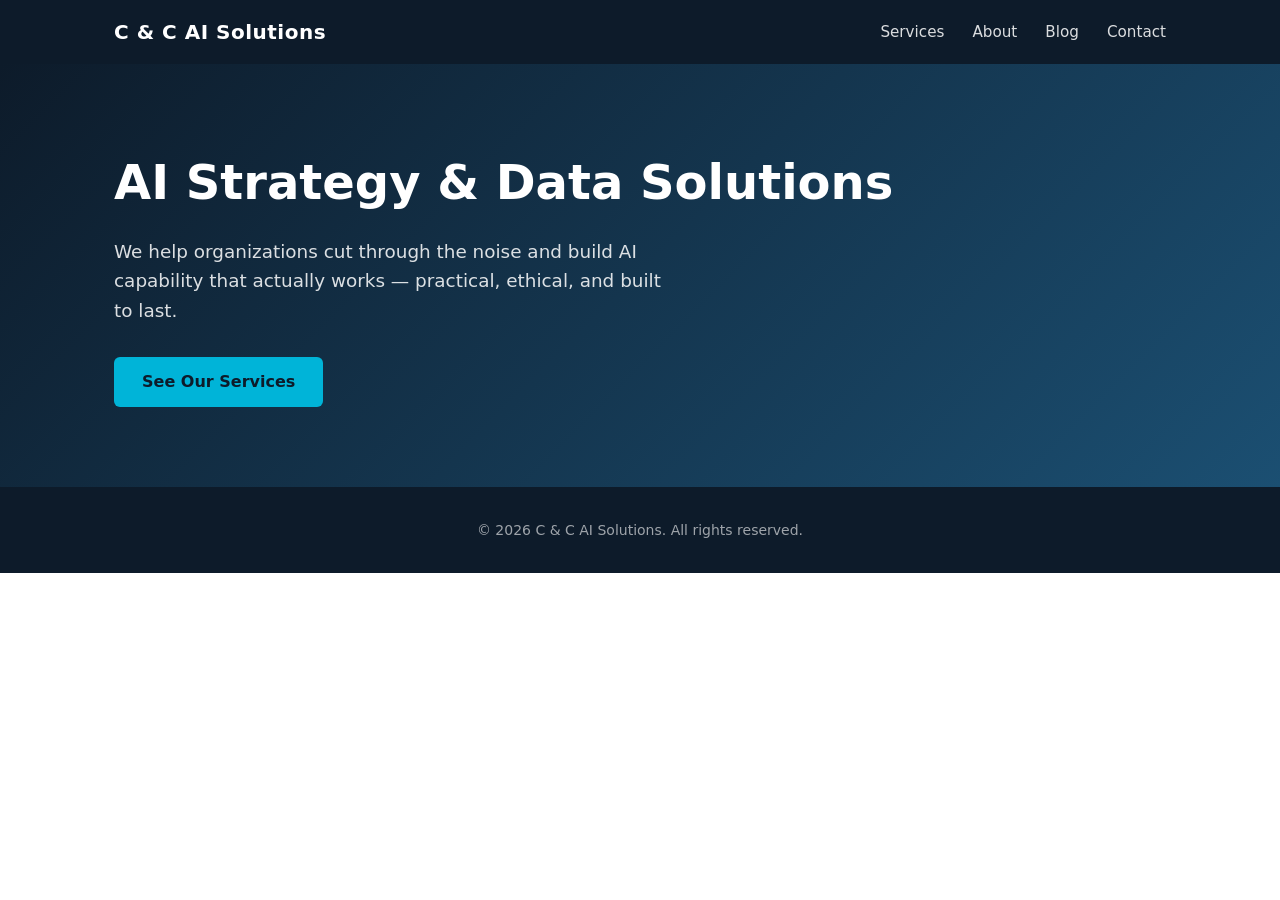
==== index.html @ f87820d6 "Initial site scaffold for C & C AI Solutions Adds homepage, services, about, blog, contact pages wit" ====
<!DOCTYPE html>
<html lang="en">
<head>
  <meta charset="UTF-8" />
  <meta name="viewport" content="width=device-width, initial-scale=1.0" />
  <meta name="description" content="C & C AI Solutions — AI strategy, data consulting, and implementation for organizations ready to lead." />
  <meta property="og:title" content="C & C AI Solutions" />
  <meta property="og:description" content="AI strategy, data consulting, and implementation for organizations ready to lead." />
  <meta property="og:url" content="https://cncaisolutions.com/" />
  <meta property="og:image" content="https://cncaisolutions.com/assets/images/og-image.jpg" />
  <title>C & C AI Solutions</title>
  <link rel="stylesheet" href="style.css" />
</head>
<body>

  <header class="site-header">
    <div class="container">
      <a href="index.html" class="logo">C &amp; C AI Solutions</a>
      <nav>
        <a href="services.html">Services</a>
        <a href="about.html">About</a>
        <a href="blog.html">Blog</a>
        <a href="contact.html">Contact</a>
      </nav>
    </div>
  </header>

  <main>
    <section class="hero">
      <div class="container">
        <h1>AI Strategy &amp; Data Solutions</h1>
        <p>We help organizations cut through the noise and build AI capability that actually works — practical, ethical, and built to last.</p>
        <a href="services.html" class="btn">See Our Services</a>
      </div>
    </section>
  </main>

  <footer class="site-footer">
    <div class="container">
      <p>&copy; 2026 C &amp; C AI Solutions. All rights reserved.</p>
    </div>
  </footer>

</body>
</html>
---- style.css ----
/* ── Variables ── */
:root {
  --navy:      #0d1b2a;
  --blue:      #1b4f72;
  --accent:    #00b4d8;
  --light:     #f4f7f9;
  --white:     #ffffff;
  --text:      #2d2d2d;
  --muted:     #6c757d;
  --radius:    6px;
  --max-width: 1100px;
}

/* ── Reset ── */
*, *::before, *::after { box-sizing: border-box; margin: 0; padding: 0; }
body { font-family: 'Segoe UI', system-ui, sans-serif; color: var(--text); background: var(--white); line-height: 1.6; }
a { color: inherit; text-decoration: none; }
img { max-width: 100%; display: block; }

/* ── Layout ── */
.container { max-width: var(--max-width); margin: 0 auto; padding: 0 1.5rem; }

/* ── Header ── */
.site-header { background: var(--navy); padding: 1rem 0; position: sticky; top: 0; z-index: 100; }
.site-header .container { display: flex; align-items: center; justify-content: space-between; }
.logo { color: var(--white); font-size: 1.25rem; font-weight: 700; letter-spacing: 0.5px; }
nav { display: flex; gap: 1.75rem; }
nav a { color: rgba(255,255,255,0.85); font-size: 0.95rem; transition: color 0.2s; }
nav a:hover { color: var(--accent); }

/* ── Hero ── */
.hero { background: linear-gradient(135deg, var(--navy) 0%, var(--blue) 100%); color: var(--white); padding: 5rem 0; }
.hero h1 { font-size: clamp(1.8rem, 4vw, 3rem); font-weight: 700; margin-bottom: 1rem; }
.hero p { font-size: 1.15rem; max-width: 560px; color: rgba(255,255,255,0.85); margin-bottom: 2rem; }

/* ── Buttons ── */
.btn { display: inline-block; background: var(--accent); color: var(--navy); font-weight: 600; padding: 0.75rem 1.75rem; border-radius: var(--radius); transition: opacity 0.2s; }
.btn:hover { opacity: 0.85; }
.btn-outline { background: transparent; border: 2px solid var(--accent); color: var(--accent); }

/* ── Sections ── */
.section { padding: 4rem 0; }
.section-alt { background: var(--light); }
.section h2 { font-size: 1.75rem; color: var(--navy); margin-bottom: 0.5rem; }
.section .lead { color: var(--muted); margin-bottom: 2.5rem; }

/* ── Cards ── */
.card-grid { display: grid; grid-template-columns: repeat(auto-fit, minmax(280px, 1fr)); gap: 1.5rem; }
.card { background: var(--white); border: 1px solid #e0e6ed; border-radius: var(--radius); padding: 1.75rem; transition: box-shadow 0.2s; }
.card:hover { box-shadow: 0 4px 20px rgba(0,0,0,0.08); }
.card h3 { color: var(--navy); margin-bottom: 0.5rem; }
.card p { color: var(--muted); font-size: 0.95rem; }

/* ── Blog ── */
.post-meta { font-size: 0.85rem; color: var(--muted); margin-bottom: 0.5rem; }
.post-body { max-width: 720px; margin: 0 auto; }
.post-body h2 { font-size: 2rem; color: var(--navy); margin-bottom: 0.5rem; }
.post-body p { margin-bottom: 1.25rem; }
.post-body h3 { color: var(--navy); margin: 2rem 0 0.5rem; }
.back-link { display: inline-block; margin-bottom: 2rem; color: var(--blue); font-size: 0.9rem; }
.back-link:hover { color: var(--accent); }

/* ── Footer ── */
.site-footer { background: var(--navy); color: rgba(255,255,255,0.6); text-align: center; padding: 2rem 0; font-size: 0.875rem; }

/* ── Responsive ── */
@media (max-width: 640px) {
  nav { gap: 1rem; }
  .hero { padding: 3rem 0; }
}
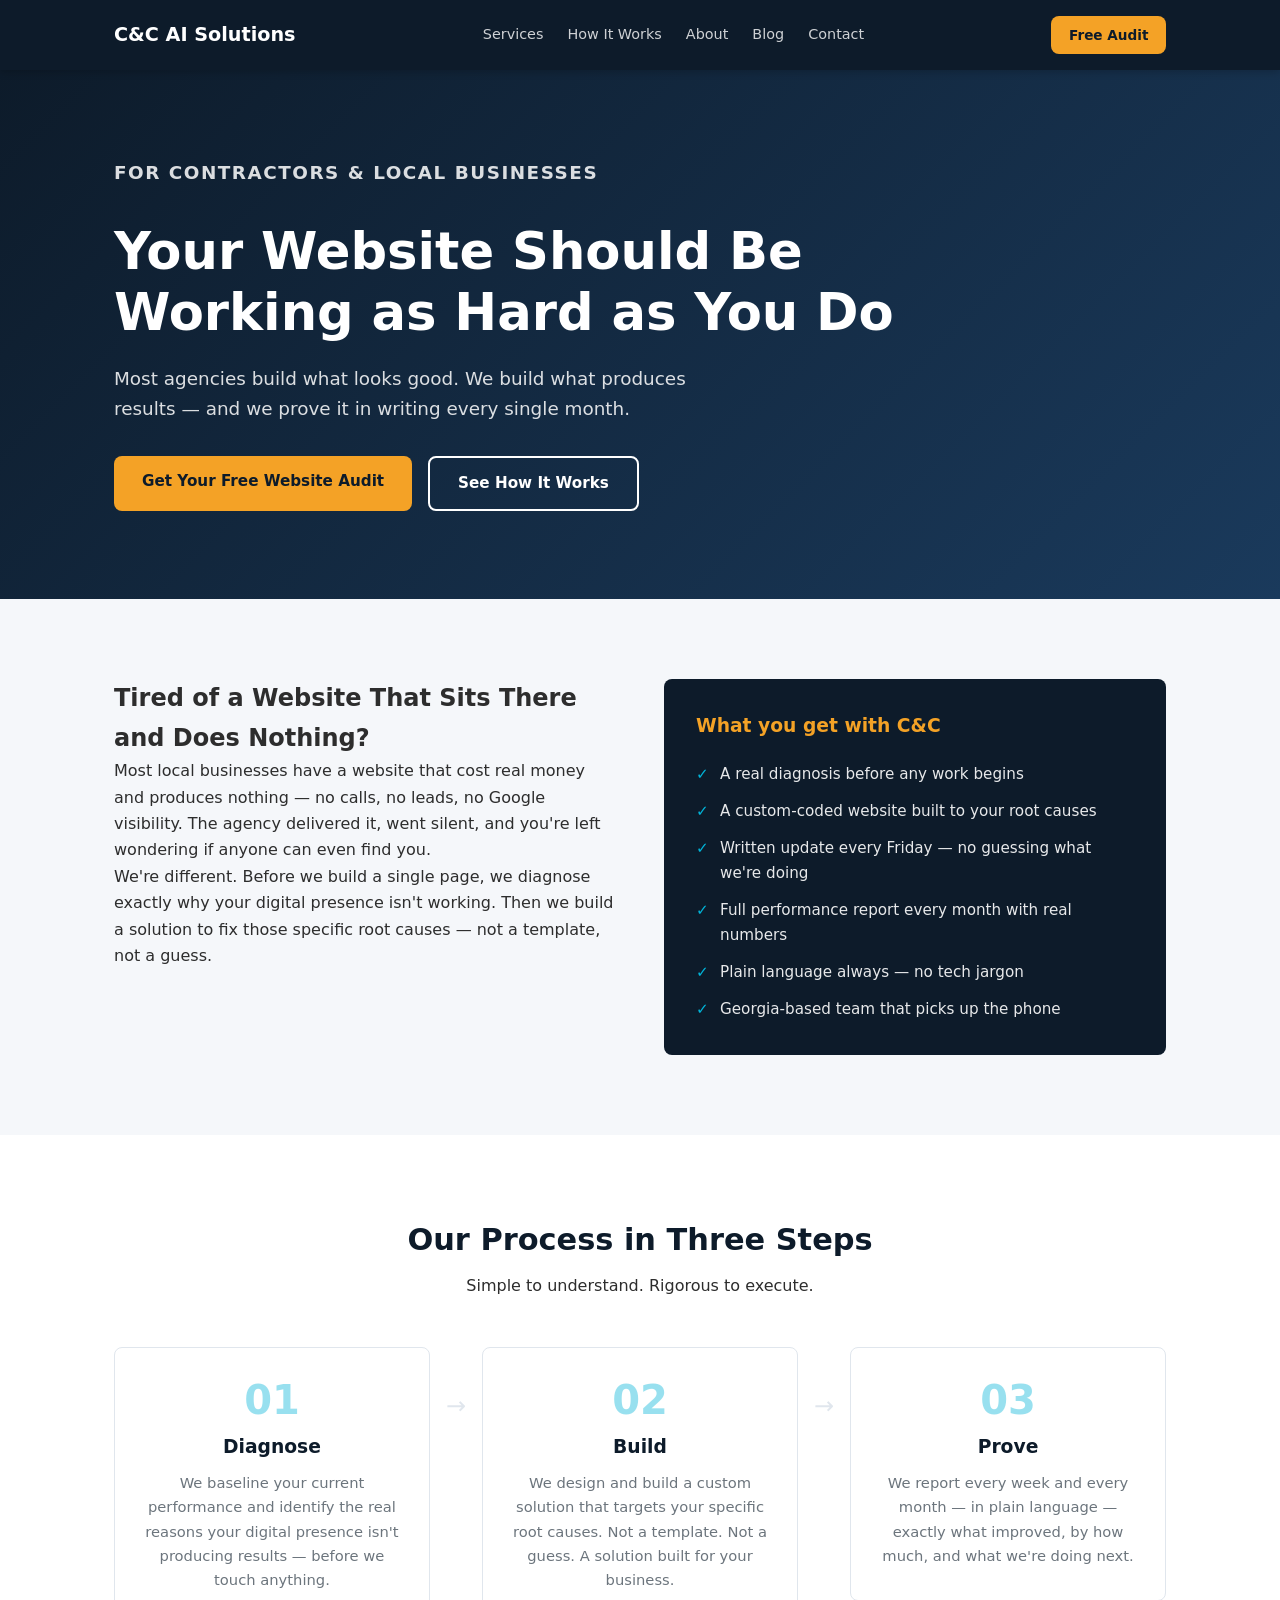
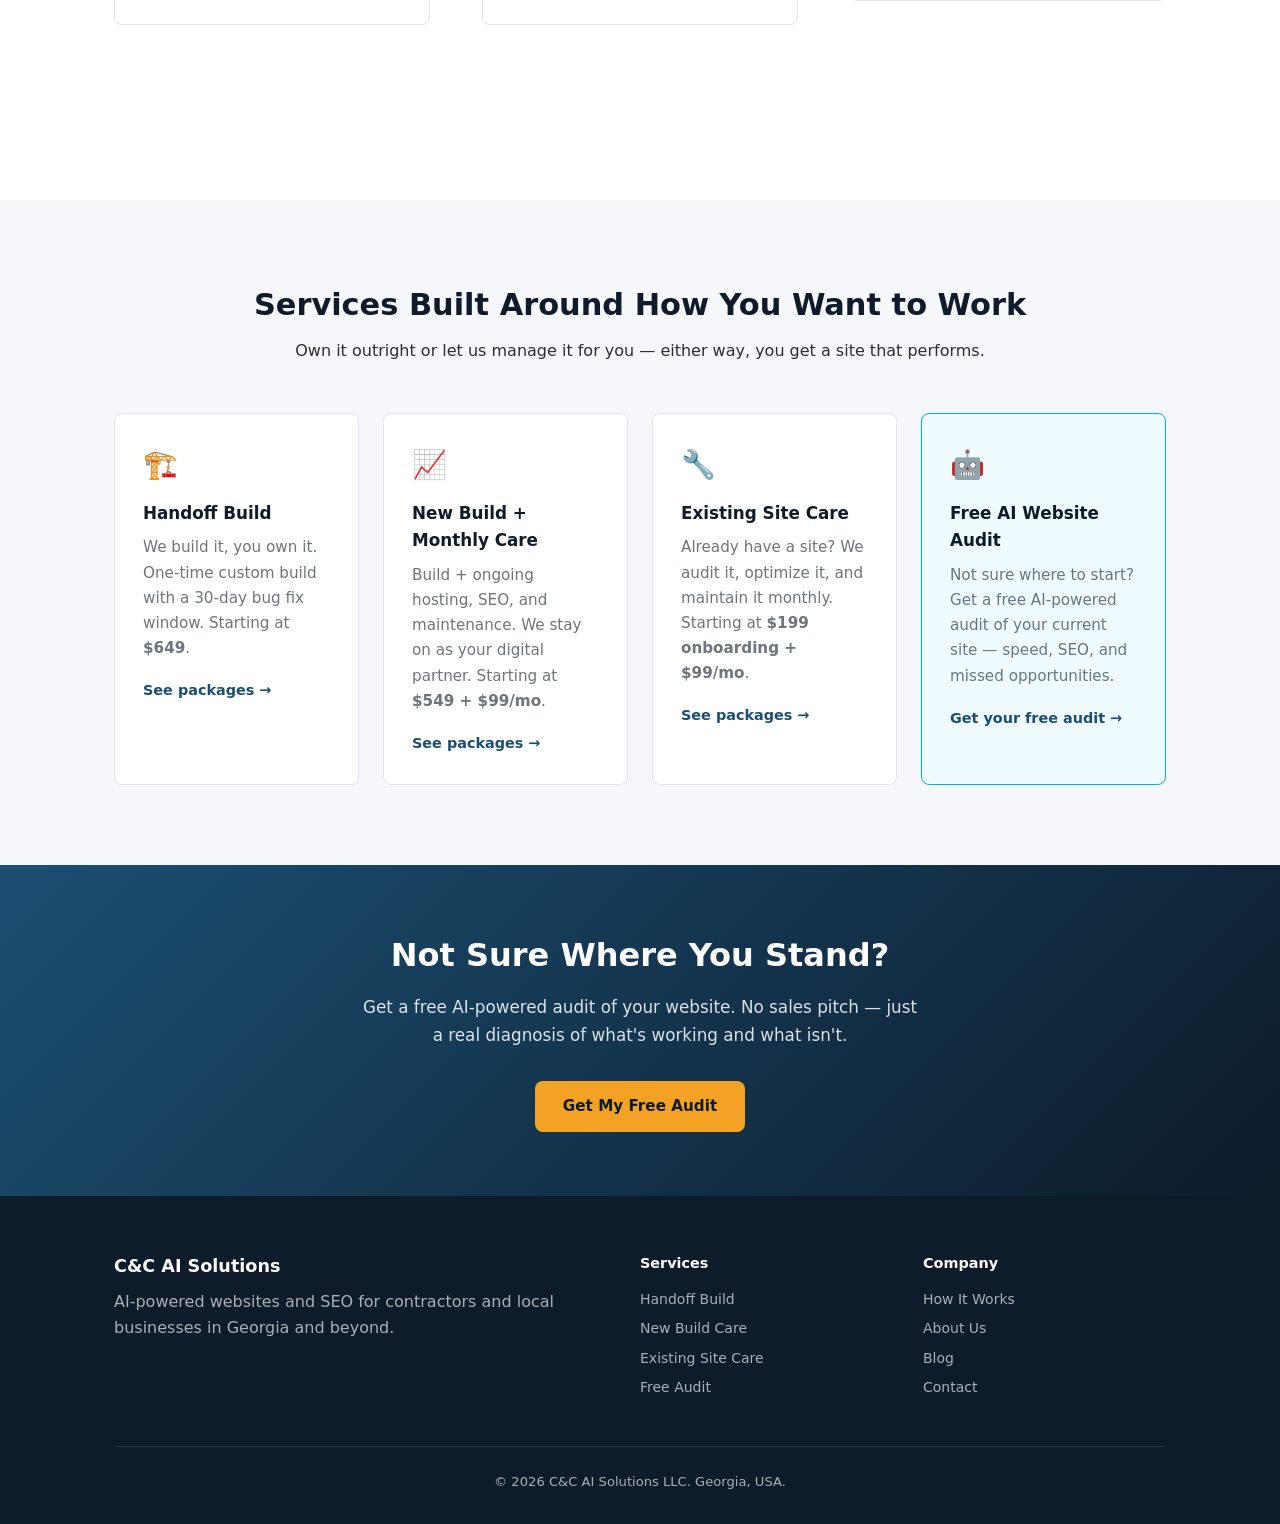
==== commit 0d89bf76: "Build full site from business foundation docs Rewrote all pages with real company content pulled fro" ====
--- a/index.html
+++ b/index.html
@@ -3,41 +3,170 @@
 <head>
   <meta charset="UTF-8" />
   <meta name="viewport" content="width=device-width, initial-scale=1.0" />
-  <meta name="description" content="C & C AI Solutions — AI strategy, data consulting, and implementation for organizations ready to lead." />
-  <meta property="og:title" content="C & C AI Solutions" />
-  <meta property="og:description" content="AI strategy, data consulting, and implementation for organizations ready to lead." />
+  <meta name="description" content="C&C AI Solutions — AI-powered website builds, SEO, and digital marketing for contractors and local businesses in Georgia. Get your free website audit today." />
+  <meta property="og:title" content="C&C AI Solutions — Websites That Produce Results" />
+  <meta property="og:description" content="We diagnose before we build, prove results in writing every month, and serve local businesses that deserve serious digital work." />
   <meta property="og:url" content="https://cncaisolutions.com/" />
-  <meta property="og:image" content="https://cncaisolutions.com/assets/images/og-image.jpg" />
-  <title>C & C AI Solutions</title>
+  <title>C&C AI Solutions — Websites That Produce Results</title>
   <link rel="stylesheet" href="style.css" />
 </head>
 <body>
 
   <header class="site-header">
     <div class="container">
-      <a href="index.html" class="logo">C &amp; C AI Solutions</a>
+      <a href="index.html" class="logo">C&amp;C AI Solutions</a>
       <nav>
         <a href="services.html">Services</a>
+        <a href="process.html">How It Works</a>
         <a href="about.html">About</a>
         <a href="blog.html">Blog</a>
         <a href="contact.html">Contact</a>
       </nav>
+      <a href="audit.html" class="btn btn-sm">Free Audit</a>
     </div>
   </header>
 
   <main>
+
+    <!-- Hero -->
     <section class="hero">
       <div class="container">
-        <h1>AI Strategy &amp; Data Solutions</h1>
-        <p>We help organizations cut through the noise and build AI capability that actually works — practical, ethical, and built to last.</p>
-        <a href="services.html" class="btn">See Our Services</a>
+        <p class="hero-eyebrow">For Contractors &amp; Local Businesses</p>
+        <h1>Your Website Should Be<br>Working as Hard as You Do</h1>
+        <p>Most agencies build what looks good. We build what produces results — and we prove it in writing every single month.</p>
+        <div class="hero-ctas">
+          <a href="audit.html" class="btn">Get Your Free Website Audit</a>
+          <a href="process.html" class="btn btn-outline">See How It Works</a>
+        </div>
       </div>
     </section>
+
+    <!-- Problem/Solution -->
+    <section class="section section-alt">
+      <div class="container">
+        <div class="two-col">
+          <div>
+            <h2>Tired of a Website That Sits There and Does Nothing?</h2>
+            <p>Most local businesses have a website that cost real money and produces nothing — no calls, no leads, no Google visibility. The agency delivered it, went silent, and you're left wondering if anyone can even find you.</p>
+            <p>We're different. Before we build a single page, we diagnose exactly why your digital presence isn't working. Then we build a solution to fix those specific root causes — not a template, not a guess.</p>
+          </div>
+          <div class="checklist-card">
+            <h3>What you get with C&amp;C</h3>
+            <ul class="checklist">
+              <li>A real diagnosis before any work begins</li>
+              <li>A custom-coded website built to your root causes</li>
+              <li>Written update every Friday — no guessing what we're doing</li>
+              <li>Full performance report every month with real numbers</li>
+              <li>Plain language always — no tech jargon</li>
+              <li>Georgia-based team that picks up the phone</li>
+            </ul>
+          </div>
+        </div>
+      </div>
+    </section>
+
+    <!-- 3-Step Process -->
+    <section class="section">
+      <div class="container">
+        <div class="section-header">
+          <h2>Our Process in Three Steps</h2>
+          <p class="lead">Simple to understand. Rigorous to execute.</p>
+        </div>
+        <div class="steps">
+          <div class="step">
+            <div class="step-number">01</div>
+            <h3>Diagnose</h3>
+            <p>We baseline your current performance and identify the real reasons your digital presence isn't producing results — before we touch anything.</p>
+          </div>
+          <div class="step-arrow">→</div>
+          <div class="step">
+            <div class="step-number">02</div>
+            <h3>Build</h3>
+            <p>We design and build a custom solution that targets your specific root causes. Not a template. Not a guess. A solution built for your business.</p>
+          </div>
+          <div class="step-arrow">→</div>
+          <div class="step">
+            <div class="step-number">03</div>
+            <h3>Prove</h3>
+            <p>We report every week and every month — in plain language — exactly what improved, by how much, and what we're doing next.</p>
+          </div>
+        </div>
+        <div style="text-align:center;margin-top:2.5rem;">
+          <a href="process.html" class="btn btn-outline">See the Full Process</a>
+        </div>
+      </div>
+    </section>
+
+    <!-- Services Overview -->
+    <section class="section section-alt">
+      <div class="container">
+        <div class="section-header">
+          <h2>Services Built Around How You Want to Work</h2>
+          <p class="lead">Own it outright or let us manage it for you — either way, you get a site that performs.</p>
+        </div>
+        <div class="card-grid">
+          <div class="card">
+            <div class="card-icon">🏗️</div>
+            <h3>Handoff Build</h3>
+            <p>We build it, you own it. One-time custom build with a 30-day bug fix window. Starting at <strong>$649</strong>.</p>
+            <a href="services.html#handoff" class="card-link">See packages →</a>
+          </div>
+          <div class="card">
+            <div class="card-icon">📈</div>
+            <h3>New Build + Monthly Care</h3>
+            <p>Build + ongoing hosting, SEO, and maintenance. We stay on as your digital partner. Starting at <strong>$549 + $99/mo</strong>.</p>
+            <a href="services.html#subscription" class="card-link">See packages →</a>
+          </div>
+          <div class="card">
+            <div class="card-icon">🔧</div>
+            <h3>Existing Site Care</h3>
+            <p>Already have a site? We audit it, optimize it, and maintain it monthly. Starting at <strong>$199 onboarding + $99/mo</strong>.</p>
+            <a href="services.html#existing" class="card-link">See packages →</a>
+          </div>
+          <div class="card card-accent">
+            <div class="card-icon">🤖</div>
+            <h3>Free AI Website Audit</h3>
+            <p>Not sure where to start? Get a free AI-powered audit of your current site — speed, SEO, and missed opportunities.</p>
+            <a href="audit.html" class="card-link">Get your free audit →</a>
+          </div>
+        </div>
+      </div>
+    </section>
+
+    <!-- CTA Banner -->
+    <section class="cta-banner">
+      <div class="container">
+        <h2>Not Sure Where You Stand?</h2>
+        <p>Get a free AI-powered audit of your website. No sales pitch — just a real diagnosis of what's working and what isn't.</p>
+        <a href="audit.html" class="btn">Get My Free Audit</a>
+      </div>
+    </section>
+
   </main>
 
   <footer class="site-footer">
     <div class="container">
-      <p>&copy; 2026 C &amp; C AI Solutions. All rights reserved.</p>
+      <div class="footer-grid">
+        <div>
+          <p class="footer-brand">C&amp;C AI Solutions</p>
+          <p>AI-powered websites and SEO for contractors and local businesses in Georgia and beyond.</p>
+        </div>
+        <div>
+          <p class="footer-heading">Services</p>
+          <a href="services.html#handoff">Handoff Build</a>
+          <a href="services.html#subscription">New Build Care</a>
+          <a href="services.html#existing">Existing Site Care</a>
+          <a href="audit.html">Free Audit</a>
+        </div>
+        <div>
+          <p class="footer-heading">Company</p>
+          <a href="process.html">How It Works</a>
+          <a href="about.html">About Us</a>
+          <a href="blog.html">Blog</a>
+          <a href="contact.html">Contact</a>
+        </div>
+      </div>
+      <p class="footer-copy">&copy; 2026 C&amp;C AI Solutions LLC. Georgia, USA.</p>
     </div>
   </footer>
 
--- a/style.css
+++ b/style.css
@@ -3,56 +3,136 @@
   --navy:      #0d1b2a;
   --blue:      #1b4f72;
   --accent:    #00b4d8;
-  --light:     #f4f7f9;
+  --amber:     #f4a226;
+  --light:     #f5f7fa;
   --white:     #ffffff;
   --text:      #2d2d2d;
   --muted:     #6c757d;
-  --radius:    6px;
+  --border:    #e0e6ed;
+  --radius:    8px;
   --max-width: 1100px;
 }
 
 /* ── Reset ── */
 *, *::before, *::after { box-sizing: border-box; margin: 0; padding: 0; }
-body { font-family: 'Segoe UI', system-ui, sans-serif; color: var(--text); background: var(--white); line-height: 1.6; }
+body { font-family: 'Segoe UI', system-ui, sans-serif; color: var(--text); background: var(--white); line-height: 1.65; }
 a { color: inherit; text-decoration: none; }
 img { max-width: 100%; display: block; }
 
 /* ── Layout ── */
 .container { max-width: var(--max-width); margin: 0 auto; padding: 0 1.5rem; }
+.two-col { display: grid; grid-template-columns: 1fr 1fr; gap: 3rem; align-items: start; }
+.section-header { text-align: center; margin-bottom: 3rem; }
+.section-header h2 { font-size: 1.9rem; color: var(--navy); margin-bottom: 0.5rem; }
 
 /* ── Header ── */
-.site-header { background: var(--navy); padding: 1rem 0; position: sticky; top: 0; z-index: 100; }
-.site-header .container { display: flex; align-items: center; justify-content: space-between; }
-.logo { color: var(--white); font-size: 1.25rem; font-weight: 700; letter-spacing: 0.5px; }
-nav { display: flex; gap: 1.75rem; }
-nav a { color: rgba(255,255,255,0.85); font-size: 0.95rem; transition: color 0.2s; }
+.site-header { background: var(--navy); padding: 1rem 0; position: sticky; top: 0; z-index: 100; box-shadow: 0 2px 8px rgba(0,0,0,0.2); }
+.site-header .container { display: flex; align-items: center; justify-content: space-between; gap: 1rem; }
+.logo { color: var(--white); font-size: 1.2rem; font-weight: 700; white-space: nowrap; }
+nav { display: flex; gap: 1.5rem; flex: 1; justify-content: center; }
+nav a { color: rgba(255,255,255,0.8); font-size: 0.9rem; transition: color 0.2s; }
 nav a:hover { color: var(--accent); }
 
+/* ── Buttons ── */
+.btn { display: inline-block; background: var(--amber); color: var(--navy); font-weight: 700; padding: 0.8rem 1.75rem; border-radius: var(--radius); transition: opacity 0.2s; font-size: 0.95rem; }
+.btn:hover { opacity: 0.88; }
+.btn-outline { background: transparent; border: 2px solid var(--white); color: var(--white); }
+.btn-outline:hover { background: rgba(255,255,255,0.1); opacity: 1; }
+.btn-sm { padding: 0.5rem 1.1rem; font-size: 0.85rem; }
+.btn-navy { background: var(--navy); color: var(--white); }
+.btn-navy:hover { opacity: 0.85; }
+
 /* ── Hero ── */
-.hero { background: linear-gradient(135deg, var(--navy) 0%, var(--blue) 100%); color: var(--white); padding: 5rem 0; }
-.hero h1 { font-size: clamp(1.8rem, 4vw, 3rem); font-weight: 700; margin-bottom: 1rem; }
-.hero p { font-size: 1.15rem; max-width: 560px; color: rgba(255,255,255,0.85); margin-bottom: 2rem; }
-
-/* ── Buttons ── */
-.btn { display: inline-block; background: var(--accent); color: var(--navy); font-weight: 600; padding: 0.75rem 1.75rem; border-radius: var(--radius); transition: opacity 0.2s; }
-.btn:hover { opacity: 0.85; }
-.btn-outline { background: transparent; border: 2px solid var(--accent); color: var(--accent); }
+.hero { background: linear-gradient(135deg, var(--navy) 0%, #1a3a5c 100%); color: var(--white); padding: 5.5rem 0; }
+.hero-eyebrow { font-size: 0.85rem; font-weight: 600; letter-spacing: 1.5px; text-transform: uppercase; color: var(--amber); margin-bottom: 1rem; }
+.hero h1 { font-size: clamp(2rem, 4.5vw, 3.2rem); font-weight: 800; line-height: 1.2; margin-bottom: 1.25rem; }
+.hero > .container > p { font-size: 1.15rem; max-width: 580px; color: rgba(255,255,255,0.85); margin-bottom: 2rem; }
+.hero-ctas { display: flex; gap: 1rem; flex-wrap: wrap; }
 
 /* ── Sections ── */
-.section { padding: 4rem 0; }
+.section { padding: 5rem 0; }
 .section-alt { background: var(--light); }
-.section h2 { font-size: 1.75rem; color: var(--navy); margin-bottom: 0.5rem; }
-.section .lead { color: var(--muted); margin-bottom: 2.5rem; }
 
 /* ── Cards ── */
-.card-grid { display: grid; grid-template-columns: repeat(auto-fit, minmax(280px, 1fr)); gap: 1.5rem; }
-.card { background: var(--white); border: 1px solid #e0e6ed; border-radius: var(--radius); padding: 1.75rem; transition: box-shadow 0.2s; }
-.card:hover { box-shadow: 0 4px 20px rgba(0,0,0,0.08); }
-.card h3 { color: var(--navy); margin-bottom: 0.5rem; }
-.card p { color: var(--muted); font-size: 0.95rem; }
+.card-grid { display: grid; grid-template-columns: repeat(auto-fit, minmax(240px, 1fr)); gap: 1.5rem; }
+.card { background: var(--white); border: 1px solid var(--border); border-radius: var(--radius); padding: 1.75rem; transition: box-shadow 0.2s, transform 0.2s; }
+.card:hover { box-shadow: 0 6px 24px rgba(0,0,0,0.09); transform: translateY(-2px); }
+.card-accent { border-color: var(--accent); background: #f0fbff; }
+.card-icon { font-size: 1.75rem; margin-bottom: 0.75rem; }
+.card h3 { color: var(--navy); margin-bottom: 0.5rem; font-size: 1.05rem; }
+.card p { color: var(--muted); font-size: 0.95rem; margin-bottom: 1rem; }
+.card-link { color: var(--blue); font-size: 0.9rem; font-weight: 600; }
+.card-link:hover { color: var(--accent); }
+
+/* ── Checklist card ── */
+.checklist-card { background: var(--navy); color: var(--white); border-radius: var(--radius); padding: 2rem; }
+.checklist-card h3 { color: var(--amber); margin-bottom: 1.25rem; }
+.checklist { list-style: none; display: flex; flex-direction: column; gap: 0.75rem; }
+.checklist li { padding-left: 1.5rem; position: relative; font-size: 0.95rem; color: rgba(255,255,255,0.9); }
+.checklist li::before { content: '✓'; position: absolute; left: 0; color: var(--accent); font-weight: 700; }
+
+/* ── Steps ── */
+.steps { display: flex; align-items: flex-start; gap: 1rem; }
+.step { flex: 1; text-align: center; padding: 2rem 1.5rem; background: var(--white); border: 1px solid var(--border); border-radius: var(--radius); }
+.step-number { font-size: 2.5rem; font-weight: 800; color: var(--accent); opacity: 0.4; line-height: 1; margin-bottom: 0.75rem; }
+.step h3 { color: var(--navy); margin-bottom: 0.5rem; }
+.step p { color: var(--muted); font-size: 0.92rem; }
+.step-arrow { font-size: 1.5rem; color: var(--border); padding-top: 2.5rem; flex-shrink: 0; }
+
+/* ── CTA Banner ── */
+.cta-banner { background: linear-gradient(135deg, var(--blue) 0%, var(--navy) 100%); color: var(--white); text-align: center; padding: 4rem 0; }
+.cta-banner h2 { font-size: 2rem; margin-bottom: 0.75rem; }
+.cta-banner p { font-size: 1.05rem; color: rgba(255,255,255,0.85); margin-bottom: 2rem; max-width: 560px; margin-left: auto; margin-right: auto; }
+
+/* ── Process page ── */
+.phase-grid { display: flex; flex-direction: column; gap: 2rem; }
+.phase { display: grid; grid-template-columns: 80px 1fr; gap: 1.5rem; align-items: start; }
+.phase-badge { width: 64px; height: 64px; border-radius: 50%; background: var(--navy); color: var(--white); display: flex; align-items: center; justify-content: center; font-weight: 800; font-size: 0.8rem; text-align: center; line-height: 1.2; flex-shrink: 0; }
+.phase-body h3 { color: var(--navy); font-size: 1.2rem; margin-bottom: 0.5rem; }
+.phase-body p { color: var(--muted); margin-bottom: 0.75rem; }
+.phase-body .tags { display: flex; flex-wrap: wrap; gap: 0.4rem; }
+.phase-body .tag { background: var(--light); border: 1px solid var(--border); border-radius: 20px; padding: 0.2rem 0.75rem; font-size: 0.78rem; color: var(--blue); font-weight: 600; }
+
+/* ── Pricing tables ── */
+.pricing-section { margin-bottom: 4rem; }
+.pricing-section h2 { color: var(--navy); font-size: 1.6rem; margin-bottom: 0.4rem; }
+.pricing-section .subhead { color: var(--muted); margin-bottom: 2rem; }
+.pricing-grid { display: grid; grid-template-columns: repeat(auto-fit, minmax(260px, 1fr)); gap: 1.5rem; }
+.price-card { border: 1px solid var(--border); border-radius: var(--radius); overflow: hidden; }
+.price-card.featured { border-color: var(--accent); box-shadow: 0 0 0 2px var(--accent); }
+.price-card-header { padding: 1.5rem; background: var(--navy); color: var(--white); }
+.price-card-header h3 { font-size: 1.1rem; margin-bottom: 0.25rem; }
+.price-card-header .price { font-size: 1.9rem; font-weight: 800; color: var(--amber); }
+.price-card-header .price span { font-size: 0.9rem; font-weight: 400; color: rgba(255,255,255,0.7); }
+.price-card-body { padding: 1.5rem; }
+.feature-list { list-style: none; display: flex; flex-direction: column; gap: 0.6rem; margin-bottom: 1.5rem; }
+.feature-list li { font-size: 0.9rem; color: var(--text); padding-left: 1.4rem; position: relative; }
+.feature-list li::before { content: '✓'; position: absolute; left: 0; color: var(--accent); font-weight: 700; }
+.feature-list li.no::before { content: '—'; color: var(--border); }
+.feature-list li.no { color: var(--muted); }
+
+/* ── About page ── */
+.founder-grid { display: grid; grid-template-columns: 1fr 1fr; gap: 2.5rem; }
+.founder-card { border: 1px solid var(--border); border-radius: var(--radius); padding: 2rem; }
+.founder-card h3 { color: var(--navy); font-size: 1.2rem; margin-bottom: 0.25rem; }
+.founder-card .founder-role { color: var(--accent); font-size: 0.85rem; font-weight: 600; text-transform: uppercase; letter-spacing: 1px; margin-bottom: 1rem; }
+.founder-card p { color: var(--muted); font-size: 0.95rem; }
+
+/* ── Audit / Contact forms ── */
+.form-card { background: var(--white); border: 1px solid var(--border); border-radius: var(--radius); padding: 2.5rem; max-width: 600px; }
+.form-group { margin-bottom: 1.25rem; }
+.form-group label { display: block; font-size: 0.9rem; font-weight: 600; color: var(--navy); margin-bottom: 0.4rem; }
+.form-group input, .form-group textarea, .form-group select { width: 100%; padding: 0.7rem 1rem; border: 1px solid var(--border); border-radius: var(--radius); font-size: 0.95rem; font-family: inherit; color: var(--text); background: var(--white); transition: border-color 0.2s; }
+.form-group input:focus, .form-group textarea:focus, .form-group select:focus { outline: none; border-color: var(--accent); }
+.form-group textarea { min-height: 120px; resize: vertical; }
 
 /* ── Blog ── */
-.post-meta { font-size: 0.85rem; color: var(--muted); margin-bottom: 0.5rem; }
+.post-card { border: 1px solid var(--border); border-radius: var(--radius); padding: 1.75rem; margin-bottom: 1.5rem; transition: box-shadow 0.2s; }
+.post-card:hover { box-shadow: 0 4px 16px rgba(0,0,0,0.07); }
+.post-meta { font-size: 0.82rem; color: var(--muted); margin-bottom: 0.4rem; }
+.post-card h3 { color: var(--navy); margin-bottom: 0.5rem; }
+.post-card h3 a:hover { color: var(--blue); }
+.post-card p { color: var(--muted); font-size: 0.93rem; }
 .post-body { max-width: 720px; margin: 0 auto; }
 .post-body h2 { font-size: 2rem; color: var(--navy); margin-bottom: 0.5rem; }
 .post-body p { margin-bottom: 1.25rem; }
@@ -61,10 +141,25 @@
 .back-link:hover { color: var(--accent); }
 
 /* ── Footer ── */
-.site-footer { background: var(--navy); color: rgba(255,255,255,0.6); text-align: center; padding: 2rem 0; font-size: 0.875rem; }
+.site-footer { background: var(--navy); color: rgba(255,255,255,0.65); padding: 3.5rem 0 2rem; }
+.footer-grid { display: grid; grid-template-columns: 2fr 1fr 1fr; gap: 2.5rem; margin-bottom: 2.5rem; }
+.footer-brand { color: var(--white); font-weight: 700; font-size: 1.1rem; margin-bottom: 0.5rem; }
+.footer-heading { color: var(--white); font-weight: 600; font-size: 0.9rem; margin-bottom: 0.75rem; }
+.footer-grid div a { display: block; font-size: 0.875rem; margin-bottom: 0.4rem; transition: color 0.2s; }
+.footer-grid div a:hover { color: var(--accent); }
+.footer-copy { border-top: 1px solid rgba(255,255,255,0.1); padding-top: 1.5rem; font-size: 0.82rem; text-align: center; }
 
 /* ── Responsive ── */
-@media (max-width: 640px) {
-  nav { gap: 1rem; }
-  .hero { padding: 3rem 0; }
+@media (max-width: 768px) {
+  nav { display: none; }
+  .two-col, .founder-grid, .footer-grid { grid-template-columns: 1fr; }
+  .steps { flex-direction: column; }
+  .step-arrow { transform: rotate(90deg); align-self: center; padding-top: 0; }
+  .phase { grid-template-columns: 48px 1fr; }
+  .footer-grid { grid-template-columns: 1fr 1fr; }
 }
+@media (max-width: 480px) {
+  .hero { padding: 3.5rem 0; }
+  .hero-ctas { flex-direction: column; }
+  .footer-grid { grid-template-columns: 1fr; }
+}
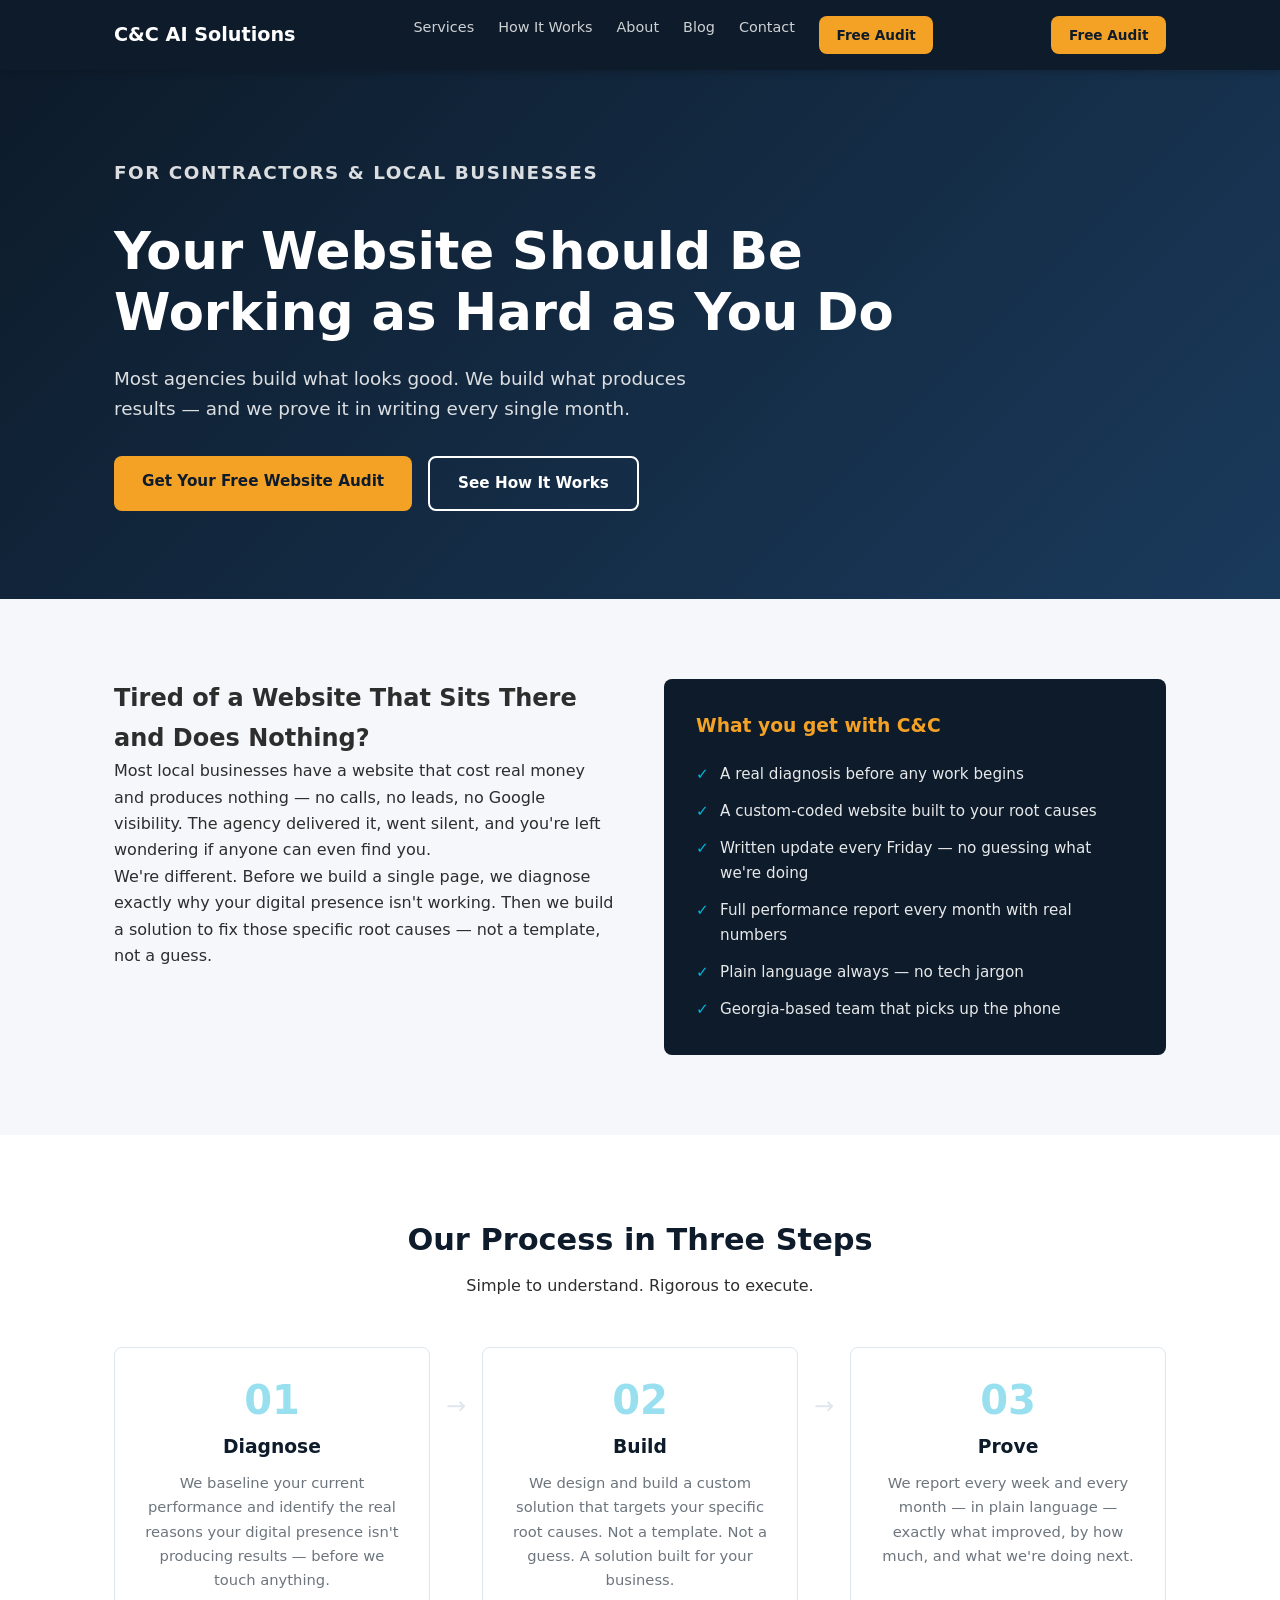
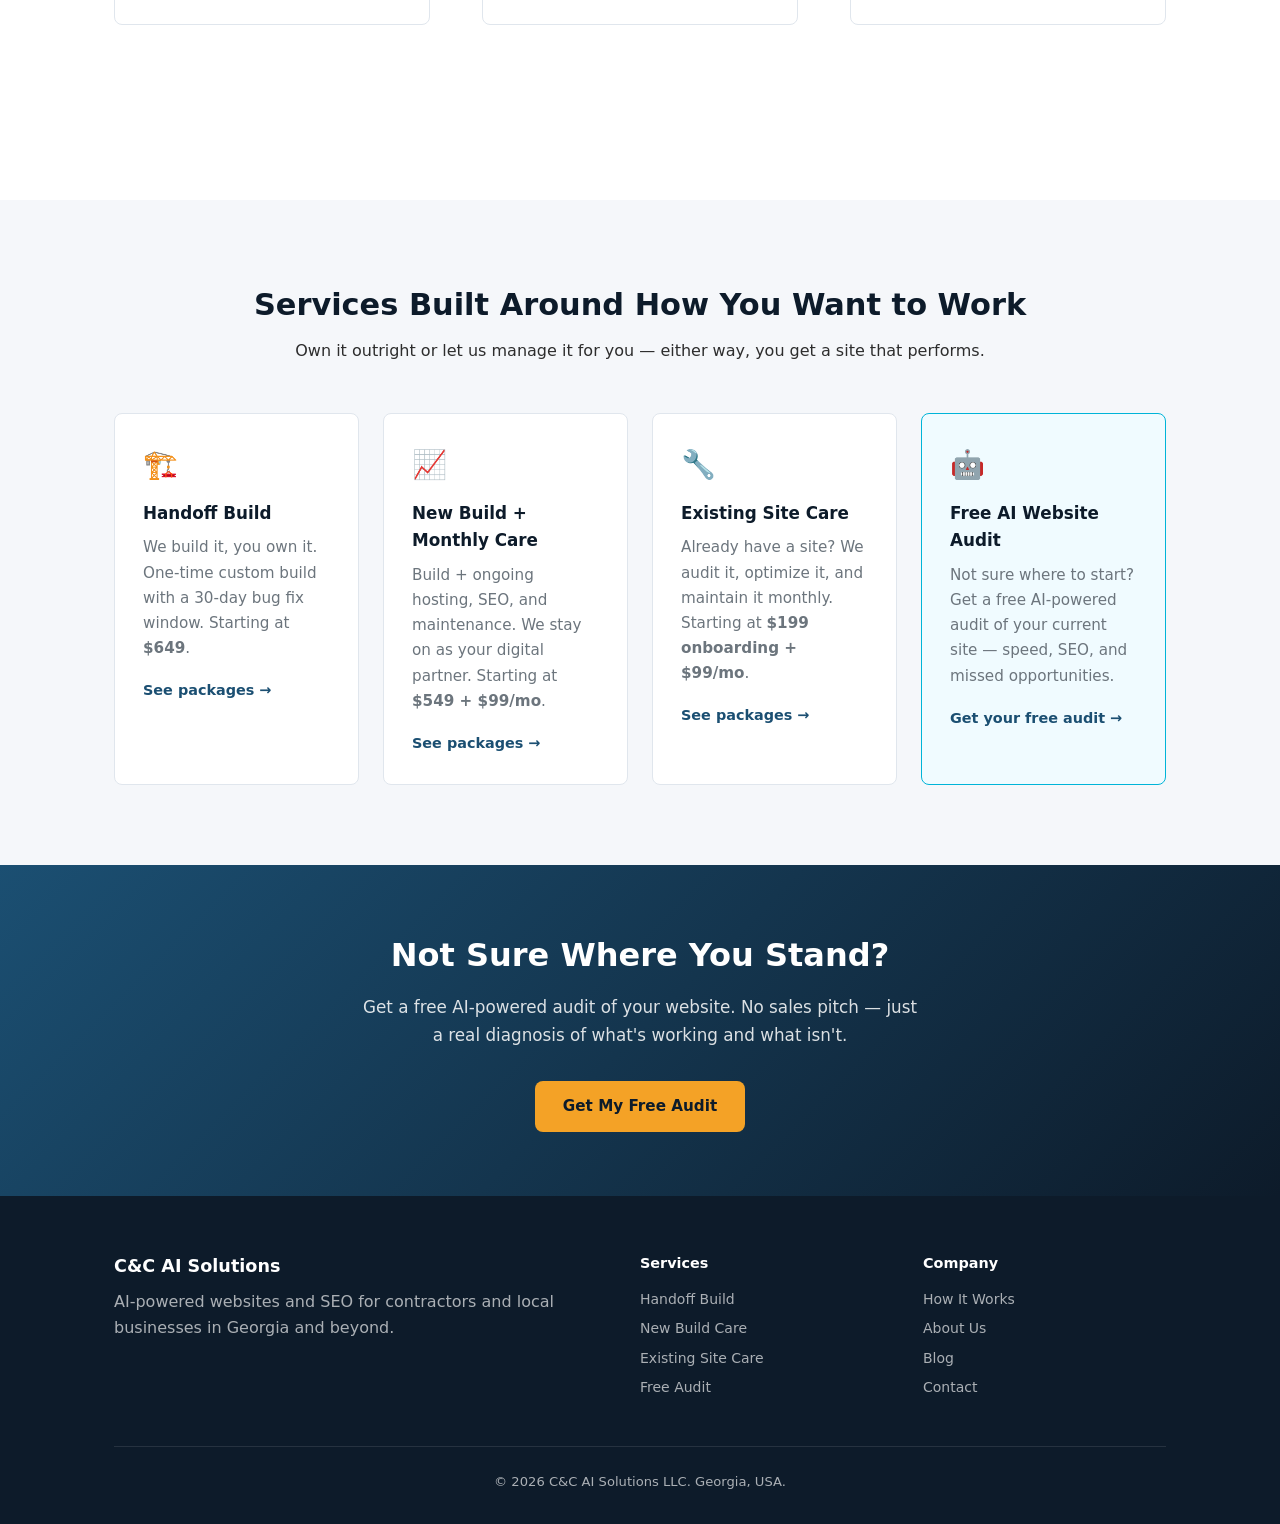
==== commit 5e3465eb: "Full mobile overhaul: hamburger nav, services tabs, leaner pricing cards, tighter process" ====
--- a/index.html
+++ b/index.html
@@ -10,19 +10,24 @@
   <title>C&C AI Solutions — Websites That Produce Results</title>
   <link rel="stylesheet" href="style.css" />
 </head>
-<body>
 
   <header class="site-header">
     <div class="container">
       <a href="index.html" class="logo">C&amp;C AI Solutions</a>
-      <nav>
+      <nav id="main-nav">
         <a href="services.html">Services</a>
         <a href="process.html">How It Works</a>
         <a href="about.html">About</a>
         <a href="blog.html">Blog</a>
         <a href="contact.html">Contact</a>
+        <a href="audit.html" class="btn btn-sm nav-audit">Free Audit</a>
       </nav>
-      <a href="audit.html" class="btn btn-sm">Free Audit</a>
+      <div class="header-right">
+        <a href="audit.html" class="btn btn-sm desktop-audit">Free Audit</a>
+        <button class="hamburger" id="hamburger" aria-label="Open menu" aria-expanded="false">
+          <span></span><span></span><span></span>
+        </button>
+      </div>
     </div>
   </header>
 
@@ -170,5 +175,6 @@
     </div>
   </footer>
 
+  <script src="nav.js"></script>
 </body>
 </html>
--- a/style.css
+++ b/style.css
@@ -72,7 +72,7 @@
 .checklist li::before { content: '✓'; position: absolute; left: 0; color: var(--accent); font-weight: 700; }
 
 /* ── Steps ── */
-.steps { display: flex; align-items: flex-start; gap: 1rem; }
+.steps { display: flex; align-items: stretch; gap: 1rem; }
 .step { flex: 1; text-align: center; padding: 2rem 1.5rem; background: var(--white); border: 1px solid var(--border); border-radius: var(--radius); }
 .step-number { font-size: 2.5rem; font-weight: 800; color: var(--accent); opacity: 0.4; line-height: 1; margin-bottom: 0.75rem; }
 .step h3 { color: var(--navy); margin-bottom: 0.5rem; }
@@ -87,7 +87,7 @@
 /* ── Process page ── */
 .phase-grid { display: flex; flex-direction: column; gap: 2rem; }
 .phase { display: grid; grid-template-columns: 80px 1fr; gap: 1.5rem; align-items: start; }
-.phase-badge { width: 64px; height: 64px; border-radius: 50%; background: var(--navy); color: var(--white); display: flex; align-items: center; justify-content: center; font-weight: 800; font-size: 0.8rem; text-align: center; line-height: 1.2; flex-shrink: 0; }
+.phase-badge { width: 90px; background: var(--navy); color: var(--white); border-radius: 40px; padding: 0.6rem 0.5rem; display: flex; flex-direction: column; align-items: center; justify-content: center; font-weight: 800; font-size: 0.72rem; text-align: center; line-height: 1.4; flex-shrink: 0; letter-spacing: 0.5px; }
 .phase-body h3 { color: var(--navy); font-size: 1.2rem; margin-bottom: 0.5rem; }
 .phase-body p { color: var(--muted); margin-bottom: 0.75rem; }
 .phase-body .tags { display: flex; flex-wrap: wrap; gap: 0.4rem; }
@@ -98,8 +98,9 @@
 .pricing-section h2 { color: var(--navy); font-size: 1.6rem; margin-bottom: 0.4rem; }
 .pricing-section .subhead { color: var(--muted); margin-bottom: 2rem; }
 .pricing-grid { display: grid; grid-template-columns: repeat(auto-fit, minmax(260px, 1fr)); gap: 1.5rem; }
-.price-card { border: 1px solid var(--border); border-radius: var(--radius); overflow: hidden; }
+.price-card { border: 1px solid var(--border); border-radius: var(--radius); overflow: hidden; position: relative; }
 .price-card.featured { border-color: var(--accent); box-shadow: 0 0 0 2px var(--accent); }
+.popular-badge { position: absolute; top: -1px; left: 50%; transform: translateX(-50%); background: var(--amber); color: var(--navy); font-size: 0.72rem; font-weight: 800; text-transform: uppercase; letter-spacing: 1px; padding: 0.25rem 0.9rem; border-radius: 0 0 6px 6px; white-space: nowrap; }
 .price-card-header { padding: 1.5rem; background: var(--navy); color: var(--white); }
 .price-card-header h3 { font-size: 1.1rem; margin-bottom: 0.25rem; }
 .price-card-header .price { font-size: 1.9rem; font-weight: 800; color: var(--amber); }
@@ -149,17 +150,93 @@
 .footer-grid div a:hover { color: var(--accent); }
 .footer-copy { border-top: 1px solid rgba(255,255,255,0.1); padding-top: 1.5rem; font-size: 0.82rem; text-align: center; }
 
+/* ── Hamburger menu ── */
+.header-right { display: flex; align-items: center; gap: 0.75rem; }
+.hamburger { display: none; flex-direction: column; justify-content: center; gap: 5px; background: none; border: none; cursor: pointer; padding: 4px; }
+.hamburger span { display: block; width: 22px; height: 2px; background: var(--white); border-radius: 2px; transition: all 0.25s; }
+.hamburger.active span:nth-child(1) { transform: translateY(7px) rotate(45deg); }
+.hamburger.active span:nth-child(2) { opacity: 0; }
+.hamburger.active span:nth-child(3) { transform: translateY(-7px) rotate(-45deg); }
+
+/* ── Model tabs (services page) ── */
+.model-tabs { gap: 0; margin-bottom: 1.5rem; border: 1px solid var(--border); border-radius: var(--radius); overflow: hidden; }
+.model-tab { flex: 1; padding: 0.7rem 0.5rem; background: var(--white); border: none; border-right: 1px solid var(--border); font-size: 0.82rem; font-weight: 600; color: var(--muted); cursor: pointer; transition: background 0.2s, color 0.2s; }
+.model-tab:last-child { border-right: none; }
+.model-tab.active { background: var(--navy); color: var(--white); }
+
 /* ── Responsive ── */
 @media (max-width: 768px) {
-  nav { display: none; }
-  .two-col, .founder-grid, .footer-grid { grid-template-columns: 1fr; }
-  .steps { flex-direction: column; }
-  .step-arrow { transform: rotate(90deg); align-self: center; padding-top: 0; }
-  .phase { grid-template-columns: 48px 1fr; }
-  .footer-grid { grid-template-columns: 1fr 1fr; }
+  /* Header — hamburger */
+  .hamburger { display: flex; }
+  .desktop-audit { display: none; }
+  .site-header .container { justify-content: space-between; }
+  nav { display: none; position: fixed; top: 57px; left: 0; right: 0; bottom: 0; background: var(--navy); flex-direction: column; padding: 2rem 1.5rem; gap: 0; z-index: 99; overflow-y: auto; }
+  nav.open { display: flex; }
+  nav a { color: rgba(255,255,255,0.85); font-size: 1.1rem; padding: 0.9rem 0; border-bottom: 1px solid rgba(255,255,255,0.08); }
+  nav a:last-child { border-bottom: none; }
+  .nav-audit { background: var(--amber) !important; color: var(--navy) !important; text-align: center; border-radius: var(--radius); margin-top: 1rem; border-bottom: none !important; font-weight: 700; }
+
+  /* Layout */
+  .container { padding: 0 1.25rem; }
+  .section { padding: 3rem 0; }
+  .section-header { margin-bottom: 2rem; }
+  .section-header h2 { font-size: 1.6rem; }
+
+  /* Hero */
+  .hero { padding: 3rem 0; }
+  .hero h1 { font-size: clamp(1.6rem, 6vw, 2.2rem); }
+  .hero > .container > p { font-size: 1rem; }
+  .hero-ctas { flex-direction: column; align-items: flex-start; }
+  .hero-ctas .btn { width: 100%; text-align: center; }
+
+  /* Two-col layouts */
+  .two-col { grid-template-columns: 1fr; gap: 2rem; }
+  .founder-grid { grid-template-columns: 1fr; gap: 1.5rem; }
+
+  /* Steps */
+  .steps { flex-direction: column; align-items: stretch; }
+  .step { padding: 1.5rem; text-align: center; }
+  .step-number { font-size: 2rem; }
+  .step-arrow { transform: rotate(90deg); align-self: center; padding: 0; font-size: 1.2rem; }
+
+  /* Process phases */
+  .phase { grid-template-columns: 72px 1fr; gap: 1rem; }
+  .phase-badge { width: 72px; font-size: 0.68rem; padding: 0.5rem 0.35rem; }
+
+  /* Cards */
+  .card-grid { grid-template-columns: 1fr; }
+  .pricing-grid { grid-template-columns: 1fr; }
+
+  /* Pricing — hide "not included" rows and tighten */
+  .feature-list li.no { display: none; }
+  .price-card-body { padding: 1.25rem; }
+  .feature-list { gap: 0.5rem; }
+  .feature-list li { font-size: 0.88rem; }
+  .price-card-header { padding: 1.25rem; }
+  .price-card-header .price { font-size: 1.6rem; }
+  .pricing-section { margin-bottom: 2rem; }
+
+  /* Process — hide verbose body text, keep heading + tags */
+  .phase-body > p { display: none; }
+  .phase-body h3 { margin-bottom: 0.75rem; }
+
+  /* Forms */
+  .form-card { padding: 1.5rem; max-width: 100%; }
+
+  /* CTA Banner */
+  .cta-banner { padding: 2.5rem 0; }
+  .cta-banner h2 { font-size: 1.5rem; }
+  .cta-banner p { font-size: 0.95rem; }
+  .cta-banner .btn { width: 100%; text-align: center; }
+
+  /* Footer */
+  .footer-grid { grid-template-columns: 1fr 1fr; gap: 1.5rem; }
+  .site-footer { padding: 2.5rem 0 1.5rem; }
 }
+
 @media (max-width: 480px) {
-  .hero { padding: 3.5rem 0; }
-  .hero-ctas { flex-direction: column; }
   .footer-grid { grid-template-columns: 1fr; }
+  .phase { grid-template-columns: 1fr; }
+  .phase-badge { width: auto; flex-direction: row; gap: 0.5rem; border-radius: var(--radius); padding: 0.4rem 0.75rem; font-size: 0.75rem; justify-content: flex-start; }
+  .pricing-section h2 { font-size: 1.35rem; }
 }
